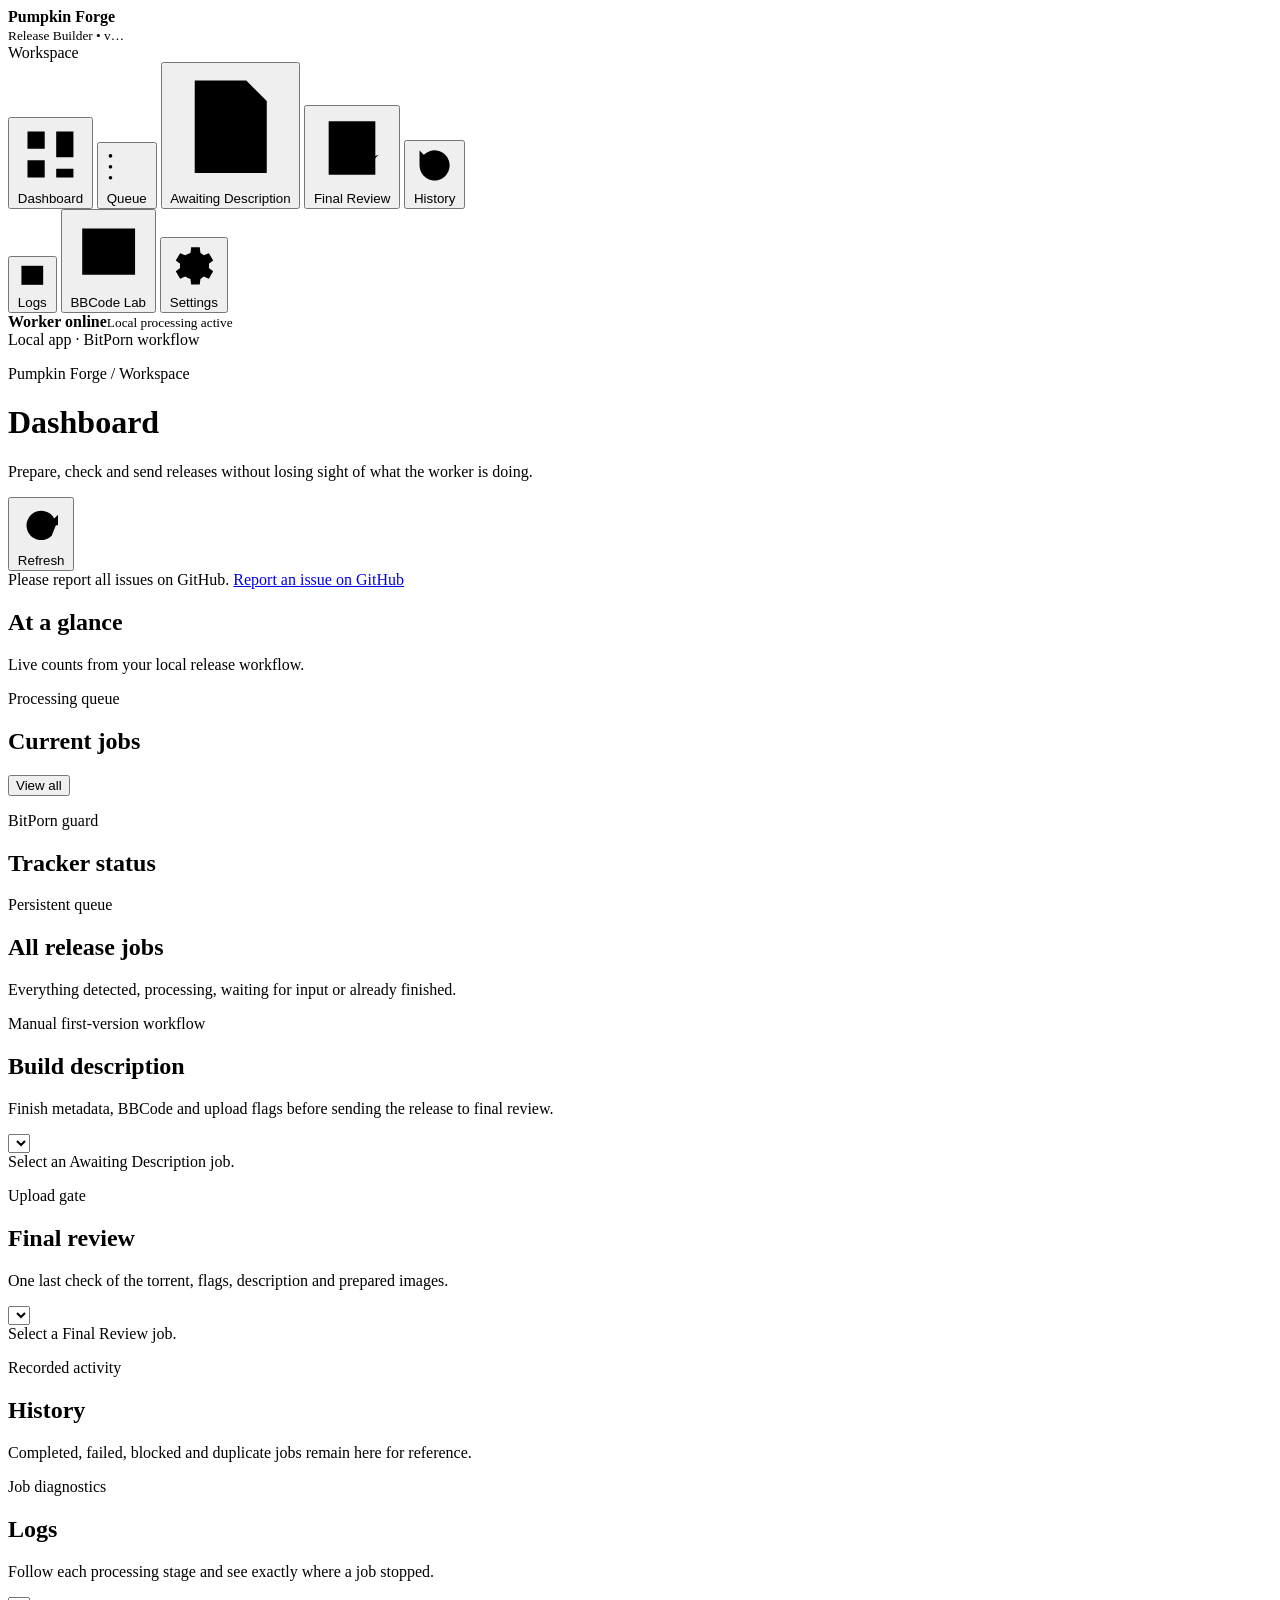
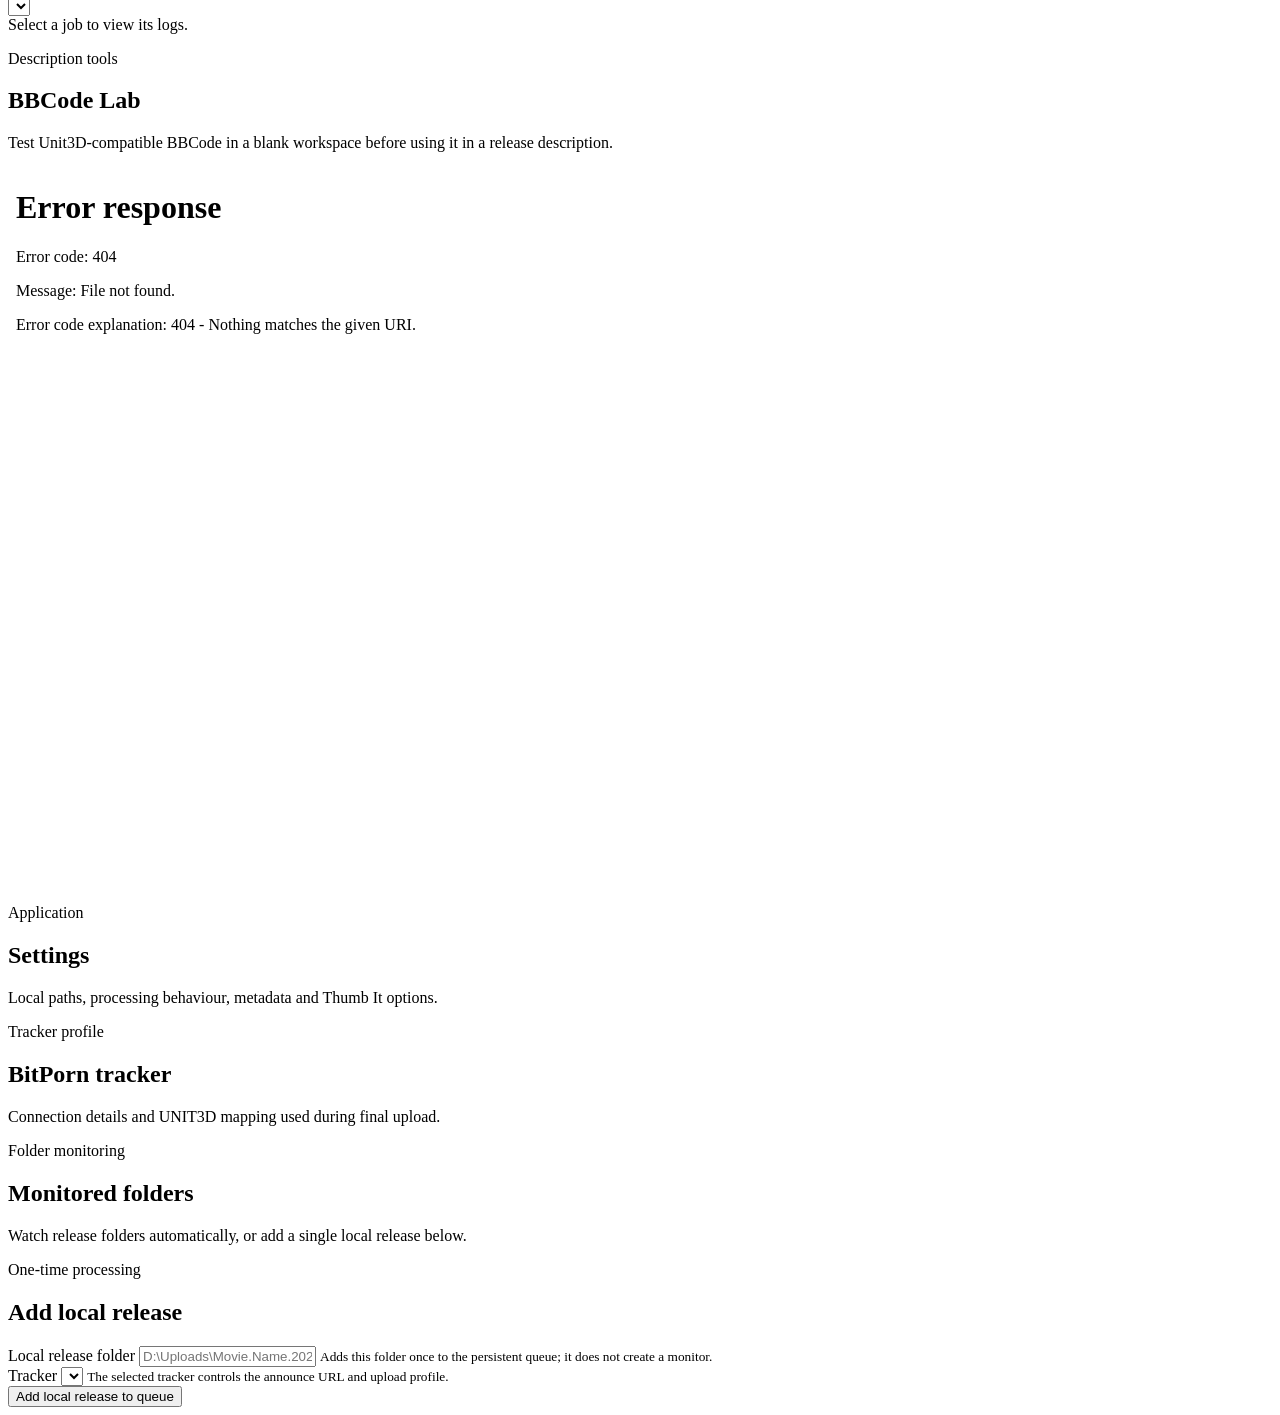
==== app/static/index.html @ afe8d272 "Initial sanitized Pumpkin Forge release builder" ====
<!doctype html>
<html lang="en">
<head>
  <meta charset="utf-8">
  <meta name="viewport" content="width=device-width, initial-scale=1">
  <meta name="theme-color" content="#191b20">
  <title>Pumpkin Forge</title>
  <link rel="stylesheet" href="/static/app.css">
</head>
<body>
  <aside class="sidebar">
    <div class="brand">
      <div class="brand-copy">
        <strong id="brand-name">Pumpkin Forge</strong>
        <div class="brand-meta">
          <small>Release Builder <span class="brand-dot">•</span> <span id="brand-version">v…</span></small>
        </div>
      </div>
    </div>

    <div class="nav-group-label">Workspace</div>
    <nav class="sidebar-nav" aria-label="Main navigation">
      <button class="nav active" data-view="dashboard">
        <svg viewBox="0 0 24 24" aria-hidden="true"><path d="M4 4h6v6H4zM14 4h6v9h-6zM4 14h6v6H4zM14 17h6v3h-6z"/></svg>
        <span>Dashboard</span>
      </button>
      <button class="nav" data-view="queue">
        <svg viewBox="0 0 24 24" aria-hidden="true"><path d="M5 6h14M5 12h14M5 18h14"/><circle cx="3" cy="6" r="1"/><circle cx="3" cy="12" r="1"/><circle cx="3" cy="18" r="1"/></svg>
        <span>Queue</span>
      </button>
      <button class="nav" data-view="description">
        <svg viewBox="0 0 24 24" aria-hidden="true"><path d="M5 3h10l4 4v14H5z"/><path d="M15 3v5h4M8 12h8M8 16h6"/></svg>
        <span>Awaiting Description</span>
      </button>
      <button class="nav" data-view="review">
        <svg viewBox="0 0 24 24" aria-hidden="true"><path d="M5 4h14v16H5z"/><path d="M8 9h8M8 13h5M8 17h4"/><path d="m15 16 1.5 1.5L20 14"/></svg>
        <span>Final Review</span>
      </button>
      <button class="nav" data-view="history">
        <svg viewBox="0 0 24 24" aria-hidden="true"><path d="M4 12a8 8 0 1 0 2.3-5.7L4 8.6"/><path d="M4 4v4.6h4.6M12 8v5l3 2"/></svg>
        <span>History</span>
      </button>

      <div class="nav-separator"></div>

      <button class="nav" data-view="logs">
        <svg viewBox="0 0 24 24" aria-hidden="true"><path d="M4 5h16v14H4z"/><path d="m7 9 2 2-2 2M11 15h5"/></svg>
        <span>Logs</span>
      </button>
      <button class="nav" data-view="bbcode-lab">
        <svg viewBox="0 0 24 24" aria-hidden="true"><path d="M4 5h16v14H4z"/><path d="m9 9-3 3 3 3M15 9l3 3-3 3"/></svg>
        <span>BBCode Lab</span>
      </button>
      <button class="nav" data-view="settings">
        <svg viewBox="0 0 24 24" aria-hidden="true"><circle cx="12" cy="12" r="3"/><path d="M19 12a7 7 0 0 0-.1-1l2-1.5-2-3.4-2.4 1A8 8 0 0 0 15 6l-.3-2.6h-4L10.4 6A8 8 0 0 0 8 7.1l-2.4-1-2 3.4 2 1.5a7 7 0 0 0 0 2l-2 1.5 2 3.4 2.4-1A8 8 0 0 0 10.4 18l.3 2.6h4L15 18a8 8 0 0 0 1.5-1.1l2.4 1 2-3.4-2-1.5a7 7 0 0 0 .1-1z"/></svg>
        <span>Settings</span>
      </button>
    </nav>

    <div class="sidebar-foot">
      <div class="sidebar-note">
        <span class="dot"></span>
        <div><strong>Worker online</strong><small>Local processing active</small></div>
      </div>
      <div class="sidebar-version">Local app · BitPorn workflow</div>
    </div>
  </aside>

  <main class="main">
    <header class="topbar">
      <div class="topbar-copy">
        <p class="eyebrow">Pumpkin Forge / Workspace</p>
        <h1 id="page-title">Dashboard</h1>
        <p class="page-subtitle">Prepare, check and send releases without losing sight of what the worker is doing.</p>
      </div>
      <div class="top-actions">
        <button class="button ghost refresh-button" id="refresh" title="Reload current data">
          <svg viewBox="0 0 24 24" aria-hidden="true"><path d="M20 7v5h-5"/><path d="M19 12a7 7 0 1 0-2 5"/></svg>
          <span>Refresh</span>
        </button>
      </div>
    </header>

    <div id="github-issue-banner" class="github-issue-banner">
      <span>Please report all issues on GitHub.</span>
      <a href="https://github.com/OWNER/REPOSITORY/issues/new" target="_blank" rel="noreferrer">Report an issue on GitHub</a>
    </div>

    <section id="dashboard" class="view active">
      <div class="section-intro">
        <div><h2>At a glance</h2><p>Live counts from your local release workflow.</p></div>
      </div>
      <div class="cards" id="cards"></div>
      <div class="split">
        <div class="panel">
          <div class="panel-head">
            <div><p class="eyebrow">Processing queue</p><h2>Current jobs</h2></div>
            <button class="text-button" data-view-link="queue">View all</button>
          </div>
          <div id="dashboard-jobs" class="job-list"></div>
        </div>
        <div class="panel tracker-panel">
          <div class="panel-head">
            <div><p class="eyebrow">BitPorn guard</p><h2>Tracker status</h2></div>
          </div>
          <div id="tracker-status"></div>
        </div>
      </div>
    </section>

    <section id="queue" class="view">
      <div class="panel">
        <div class="panel-head">
          <div><p class="eyebrow">Persistent queue</p><h2>All release jobs</h2><p class="panel-description">Everything detected, processing, waiting for input or already finished.</p></div>
        </div>
        <div id="queue-list" class="job-list"></div>
      </div>
    </section>

    <section id="description" class="view">
      <div class="panel">
        <div class="panel-head panel-head-select">
          <div><p class="eyebrow">Manual first-version workflow</p><h2>Build description</h2><p class="panel-description">Finish metadata, BBCode and upload flags before sending the release to final review.</p></div>
          <select id="description-job" aria-label="Select description job"></select>
        </div>
        <div id="description-metadata"></div>
        <div id="description-editor" class="editor-empty">Select an Awaiting Description job.</div>
      </div>
    </section>

    <section id="review" class="view">
      <div class="panel">
        <div class="panel-head panel-head-select">
          <div><p class="eyebrow">Upload gate</p><h2>Final review</h2><p class="panel-description">One last check of the torrent, flags, description and prepared images.</p></div>
          <select id="review-job" aria-label="Select review job"></select>
        </div>
        <div id="review-content" class="editor-empty">Select a Final Review job.</div>
      </div>
    </section>

    <section id="history" class="view">
      <div class="panel">
        <div class="panel-head"><div><p class="eyebrow">Recorded activity</p><h2>History</h2><p class="panel-description">Completed, failed, blocked and duplicate jobs remain here for reference.</p></div></div>
        <div id="history-list" class="job-list"></div>
      </div>
    </section>

    <section id="logs" class="view">
      <div class="panel">
        <div class="panel-head panel-head-select">
          <div><p class="eyebrow">Job diagnostics</p><h2>Logs</h2><p class="panel-description">Follow each processing stage and see exactly where a job stopped.</p></div>
          <select id="logs-job" aria-label="Select job logs"></select>
        </div>
        <div id="logs-summary" class="log-summary empty">Select a job to view its logs.</div>
        <div id="logs-list" class="log-list"></div>
      </div>
    </section>

    <section id="bbcode-lab" class="view">
      <div class="panel">
        <div class="panel-head">
          <div><p class="eyebrow">Description tools</p><h2>BBCode Lab</h2><p class="panel-description">Test Unit3D-compatible BBCode in a blank workspace before using it in a release description.</p></div>
        </div>
        <iframe src="/static/PFBBCODE.html?v=1" title="BBCode Lab" style="display:block;width:100%;min-height:720px;border:1px solid var(--line);border-radius:7px;background:#fff"></iframe>
      </div>
    </section>

    <section id="settings" class="view">
      <div id="settings-tabs" class="settings-tabs" aria-label="Settings sections"></div>
      <div id="settings-grid" class="settings-grid">
        <div id="settings-core-panel" class="panel settings-tab-panel">
          <div class="panel-head"><div><p class="eyebrow">Application</p><h2>Settings</h2><p class="panel-description">Local paths, processing behaviour, metadata and Thumb It options.</p></div></div>
          <form id="settings-form" class="form-grid"></form>
          <div id="update-card" class="update-card"></div>
        </div>
        <div id="tracker-settings-panel" class="panel settings-tab-panel">
          <div class="panel-head"><div><p class="eyebrow">Tracker profile</p><h2>BitPorn tracker</h2><p class="panel-description">Connection details and UNIT3D mapping used during final upload.</p></div></div>
          <form id="tracker-form" class="form-grid"></form>
        </div>
        <div id="folder-settings-panel" class="panel settings-tab-panel">
          <div class="panel-head"><div><p class="eyebrow">Folder monitoring</p><h2>Monitored folders</h2><p class="panel-description">Watch release folders automatically, or add a single local release below.</p></div></div>
          <form id="folder-form" class="form-grid"></form>
          <div id="folder-list"></div>
          <div class="settings-divider"></div>
          <div class="panel-head compact-head"><div><p class="eyebrow">One-time processing</p><h2>Add local release</h2></div></div>
          <form id="manual-release-form" class="form-grid">
            <div class="field full">
              <label>Local release folder</label>
              <input name="source_path" type="text" placeholder="D:\Uploads\Movie.Name.2026">
              <small class="field-note">Adds this folder once to the persistent queue; it does not create a monitor.</small>
            </div>
            <div class="field">
              <label>Tracker</label>
              <select name="tracker_id" id="manual-release-tracker"></select>
              <small class="field-note">The selected tracker controls the announce URL and upload profile.</small>
            </div>
            <div class="form-actions"><button class="button primary" type="submit">Add local release to queue</button></div>
          </form>
        </div>
      </div>
    </section>
  </main>

  <div id="toast" class="toast"></div>
  <script src="/static/app.js"></script>
  <script src="/static/bbcode-tools.js"></script>
</body>
</html>
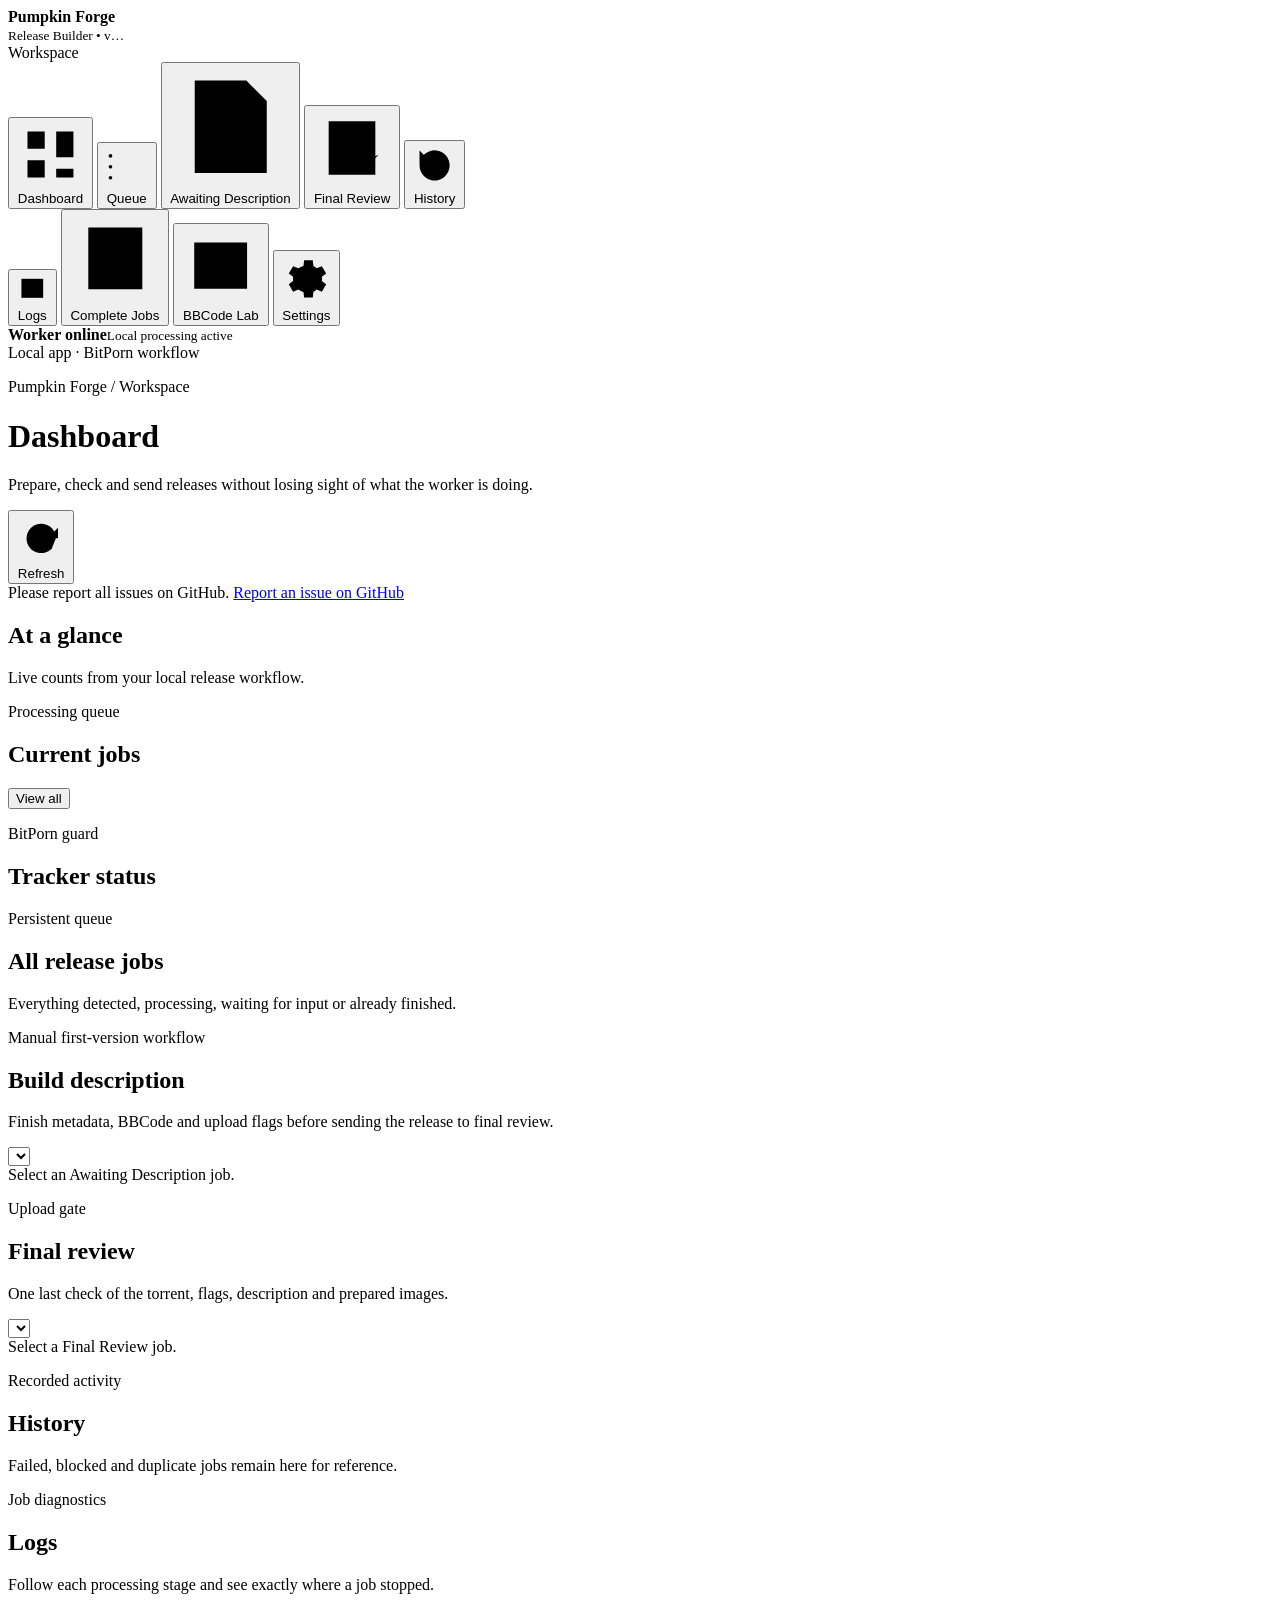
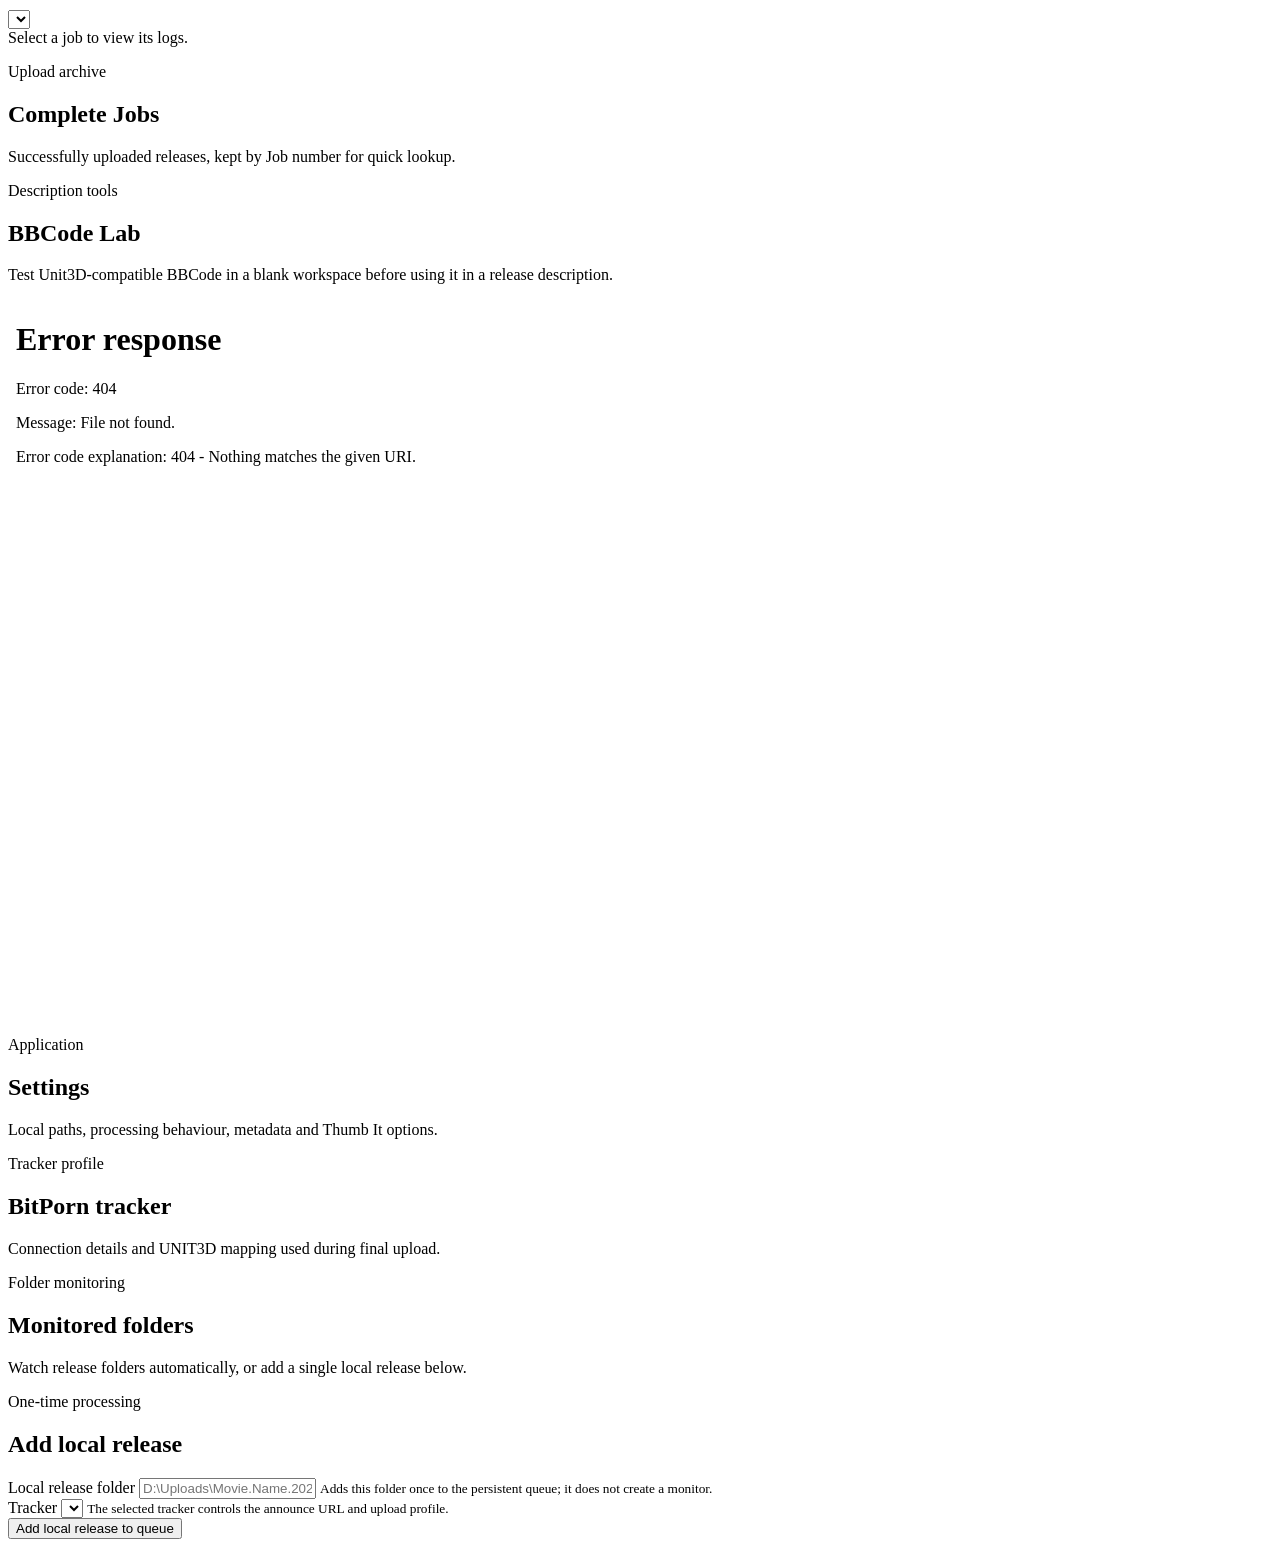
==== commit 28e0baf4: "Add numbered jobs and completed archive" ====
--- a/app/static/index.html
+++ b/app/static/index.html
@@ -47,6 +47,10 @@
         <svg viewBox="0 0 24 24" aria-hidden="true"><path d="M4 5h16v14H4z"/><path d="m7 9 2 2-2 2M11 15h5"/></svg>
         <span>Logs</span>
       </button>
+      <button class="nav" data-view="complete-jobs">
+        <svg viewBox="0 0 24 24" aria-hidden="true"><path d="M5 4h14v16H5z"/><path d="m8 12 2.5 2.5L16 9"/></svg>
+        <span>Complete Jobs</span>
+      </button>
       <button class="nav" data-view="bbcode-lab">
         <svg viewBox="0 0 24 24" aria-hidden="true"><path d="M4 5h16v14H4z"/><path d="m9 9-3 3 3 3M15 9l3 3-3 3"/></svg>
         <span>BBCode Lab</span>
@@ -83,7 +87,7 @@
 
     <div id="github-issue-banner" class="github-issue-banner">
       <span>Please report all issues on GitHub.</span>
-      <a href="https://github.com/OWNER/REPOSITORY/issues/new" target="_blank" rel="noreferrer">Report an issue on GitHub</a>
+      <a href="https://github.com/PumpkinPounder/pumpkin-forge/issues/new" target="_blank" rel="noreferrer">Report an issue on GitHub</a>
     </div>
 
     <section id="dashboard" class="view active">
@@ -140,7 +144,7 @@
 
     <section id="history" class="view">
       <div class="panel">
-        <div class="panel-head"><div><p class="eyebrow">Recorded activity</p><h2>History</h2><p class="panel-description">Completed, failed, blocked and duplicate jobs remain here for reference.</p></div></div>
+        <div class="panel-head"><div><p class="eyebrow">Recorded activity</p><h2>History</h2><p class="panel-description">Failed, blocked and duplicate jobs remain here for reference.</p></div></div>
         <div id="history-list" class="job-list"></div>
       </div>
     </section>
@@ -153,6 +157,15 @@
         </div>
         <div id="logs-summary" class="log-summary empty">Select a job to view its logs.</div>
         <div id="logs-list" class="log-list"></div>
+      </div>
+    </section>
+
+    <section id="complete-jobs" class="view">
+      <div class="panel">
+        <div class="panel-head">
+          <div><p class="eyebrow">Upload archive</p><h2>Complete Jobs</h2><p class="panel-description">Successfully uploaded releases, kept by Job number for quick lookup.</p></div>
+        </div>
+        <div id="complete-jobs-list" class="job-list"></div>
       </div>
     </section>
 
